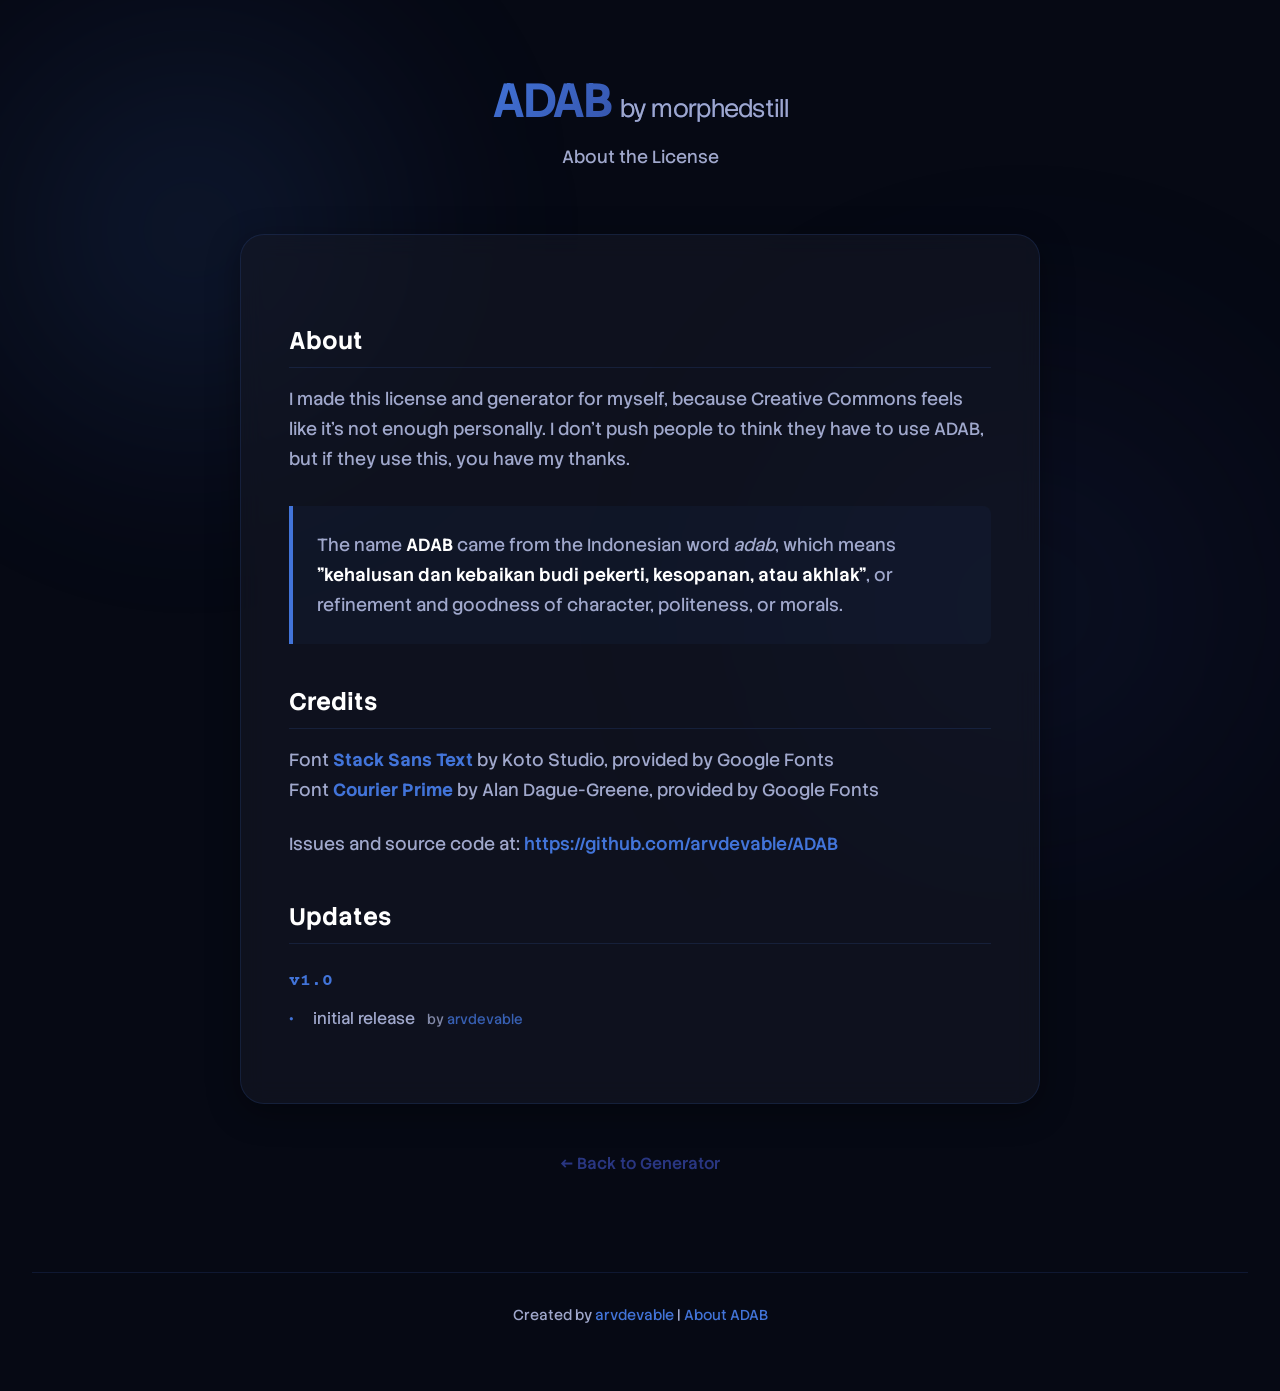
==== about.html @ 9bb56d34 "v1.0.0" ====
<!-- about.html -->
<!DOCTYPE html>
<html lang="en">
<head>
    <meta charset="UTF-8">
    <meta name="viewport" content="width=device-width, initial-scale=1.0">
    <title>About ADAB-v1.0</title>
    <meta name="description" content="About the ADAB license and generator.">
    <link rel="preconnect" href="https://fonts.googleapis.com">
    <link rel="preconnect" href="https://fonts.gstatic.com" crossorigin>
    <link href="https://fonts.googleapis.com/css2?family=Outfit:wght@300;400;500;600;700&family=JetBrains+Mono:wght@400;700&display=swap" rel="stylesheet">
    <link rel="stylesheet" href="styles.css">
    <style>
        .about-card {
            background: var(--bg-card);
            border: 1px solid var(--border-color);
            border-radius: var(--radius-lg);
            padding: 3rem;
            backdrop-filter: var(--blur-glass);
            box-shadow: var(--shadow-glass);
            max-width: 800px;
            margin: 0 auto;
        }

        .about-card p {
            font-size: 1.1rem;
            line-height: 1.7;
            color: var(--text-secondary);
            margin-bottom: 1.5rem;
        }

        .about-card p:last-of-type {
            margin-bottom: 0;
        }

        .about-card strong {
            color: var(--text-primary);
            font-weight: 600;
        }

        .about-card a {
            color: var(--accent-primary);
            text-decoration: none;
            font-weight: 500;
            transition: color 0.2s ease;
        }

        .about-card a:hover {
            color: #ffffff;
            text-decoration: underline;
        }
        
        .quote {
            border-left: 4px solid var(--accent-primary);
            padding-left: 1.5rem;
            margin: 2rem 0;
            background: rgba(66, 116, 217, 0.05);
            padding: 1.5rem;
            border-radius: 0 var(--radius-sm) var(--radius-sm) 0;
        }
        
        .back-link-container {
            text-align: center;
            margin-top: 3rem;
        }

        .back-link {
            display: inline-block;
            color: var(--accent-secondary);
            text-decoration: none;
            font-weight: 500;
            transition: color 0.2s ease;
        }
        
        .back-link:hover {
            color: var(--accent-primary);
        }

        /* Updates & Changelog Styles */
        .about-card h2 {
            font-size: 1.5rem;
            color: var(--text-primary);
            margin-top: 2.5rem;
            margin-bottom: 1rem;
            border-bottom: 1px solid var(--border-color);
            padding-bottom: 0.5rem;
        }

        .about-card h3 {
            font-size: 1.15rem;
            color: var(--accent-primary);
            margin-top: 1.5rem;
            margin-bottom: 0.75rem;
            font-family: var(--font-mono);
        }

        .about-card ul {
            list-style: none;
            padding-left: 0;
            margin-bottom: 1.5rem;
        }

        .about-card li {
            position: relative;
            padding-left: 1.5rem;
            color: var(--text-secondary);
            font-size: 1rem;
            margin-bottom: 0.5rem;
        }

        .about-card li::before {
            content: '•';
            position: absolute;
            left: 0;
            color: var(--accent-primary);
            font-weight: bold;
        }

        .feat-credit {
            font-size: 0.85rem;
            color: var(--text-secondary);
            opacity: 0.8;
            margin-left: 0.5rem;
        }

        .feat-credit a {
            color: var(--accent-primary);
            font-weight: normal;
        }
    </style>
</head>
<body>
    <div class="background-elements">
        <div class="blob blob-1"></div>
        <div class="blob blob-2"></div>
    </div>

    <div class="app-container">
        <header>
            <div class="logo">
                <span class="logo-text">ADAB<span class="version">by morphedstill</span></span>
            </div>
            <p class="subtitle">About the License</p>
        </header>

        <main>
            <div class="about-card">
                <h2>About</h2>
                <p>I made this license and generator for myself, because Creative Commons feels like it's not enough personally. I don't push people to think they have to use ADAB, but if they use this, you have my thanks.</p>
                
                <div class="quote">
                    <p>The name <strong>ADAB</strong> came from the Indonesian word <em>adab</em>, which means <strong>"kehalusan dan kebaikan budi pekerti, kesopanan, atau akhlak"</strong>, or refinement and goodness of character, politeness, or morals.</p>
                </div>
                
                <h2>Credits</h2>
                <p>Font <b style="color: var(--accent-primary);">Stack Sans Text</b> by Koto Studio, provided by Google Fonts<br>
                Font <b style="color: var(--accent-primary);">Courier Prime</b> by Alan Dague-Greene, provided by Google Fonts</p>
                
                <p>Issues and source code at: <a href="https://github.com/arvdevable/ADAB" target="_blank">https://github.com/arvdevable/ADAB</a></p>
                    <p></p>
                <h2>Updates</h2>

                <h3>v1.0</h3>
                <ul>
                    <li>initial release <span class="feat-credit">by <a href="https://github.com/arvdevable" target="_blank">arvdevable</a></span></li>
                </ul>
            </div>

            <!--
                <li>initial release <span class="feat-credit">by <a href="https://github.com/arvdevable" target="_blank">arvdevable</a> - Issue <a href="" target="_blank">00000</a></span></li>
            -->
            
            <div class="back-link-container">
                <a href="index.html" class="back-link">← Back to Generator</a>
            </div>
        </main>

        <footer class="site-footer">
            <p>Created by <a href="https://github.com/arvdevable/ADAB" target="_blank">arvdevable</a> | <a href="about.html">About ADAB</a></p>
        </footer>
    </div>
</body>
</html>
---- styles.css ----
/* styles.css */

@import url('https://fonts.googleapis.com/css2?family=Courier+Prime:ital,wght@0,400;0,700;1,400;1,700&family=Stack+Sans+Text:wght@200..700&display=swap');

:root {
    --bg-main: #060914;
    --bg-card: rgba(20, 24, 38, 0.6);
    --bg-card-hover: rgba(30, 36, 56, 0.7);
    --text-primary: #ffffff;
    --text-secondary: #a0a8cc;
    --accent-primary: #4274D9;
    --accent-secondary: #293681;
    --accent-gradient: linear-gradient(135deg, #4274D9 0%, #293681 100%);
    --error: #F62440;
    --success: #10b981;
    --border-color: rgba(66, 116, 217, 0.15);
    --border-highlight: rgba(255, 255, 255, 0.15);
    
    --radius-lg: 24px;
    --radius-md: 16px;
    --radius-sm: 8px;
    
    --shadow-glass: 0 8px 32px 0 rgba(0, 0, 0, 0.37);
    --blur-glass: blur(12px);
    
    --font-sans: 'Stack Sans Text', sans-serif;
    --font-mono: 'Courier Prime', monospace;
}

* {
    box-sizing: border-box;
    margin: 0;
    padding: 0;
}

body {
    background-color: var(--bg-main);
    color: var(--text-primary);
    font-family: var(--font-sans);
    line-height: 1.5;
    min-height: 100vh;
    overflow-x: hidden;
    position: relative;
}

/* Background Effects */
.background-elements {
    position: fixed;
    top: 0;
    left: 0;
    width: 100vw;
    height: 100vh;
    z-index: -1;
    overflow: hidden;
    pointer-events: none;
}

.blob {
    position: absolute;
    filter: blur(80px);
    opacity: 0.5;
    border-radius: 50%;
    animation: float 20s infinite alternate ease-in-out;
}

.blob-1 {
    top: -10%;
    left: -10%;
    width: 50vw;
    height: 50vw;
    background: radial-gradient(circle, rgba(66,116,217,0.3) 0%, rgba(6,9,20,0) 70%);
}

.blob-2 {
    bottom: -10%;
    right: -10%;
    width: 60vw;
    height: 60vw;
    background: radial-gradient(circle, rgba(41,54,129,0.3) 0%, rgba(6,9,20,0) 70%);
    animation-delay: -5s;
}

@keyframes float {
    0% { transform: translate(0, 0) scale(1); }
    100% { transform: translate(5%, 10%) scale(1.1); }
}

/* Layout */
.app-container {
    max-width: 1280px;
    margin: 0 auto;
    padding: 2rem;
    display: flex;
    flex-direction: column;
    gap: 2rem;
}

header {
    text-align: center;
    padding: 2rem 0;
}

.logo {
    display: inline-block;
}

.logo-text {
    font-size: 3rem;
    font-weight: 700;
    letter-spacing: -0.05em;
    background: var(--accent-gradient);
    -webkit-background-clip: text;
    -webkit-text-fill-color: transparent;
    display: flex;
    align-items: baseline;
    justify-content: center;
    gap: 0.5rem;
}

.version {
    font-size: 1.5rem;
    font-weight: 300;
    letter-spacing: -0.03em;
    -webkit-text-fill-color: var(--text-secondary);
}

.subtitle {
    color: var(--text-secondary);
    font-size: 1.1rem;
    margin-top: 0.5rem;
}

.builder-layout {
    display: grid;
    grid-template-columns: 1.5fr 1fr;
    gap: 2rem;
    align-items: start;
}

@media (max-width: 992px) {
    .builder-layout {
        grid-template-columns: 1fr;
    }
}

/* Options Panel */
.options-panel h2 {
    font-size: 1.5rem;
    font-weight: 600;
    margin-bottom: 0.5rem;
}

.panel-desc {
    color: var(--text-secondary);
    margin-bottom: 2rem;
}

.module-grid {
    display: grid;
    grid-template-columns: repeat(auto-fill, minmax(280px, 1fr));
    gap: 1.5rem;
}

.module-card {
    background: var(--bg-card);
    border: 1px solid var(--border-color);
    border-radius: var(--radius-md);
    padding: 1.5rem;
    backdrop-filter: var(--blur-glass);
    transition: all 0.3s ease;
    box-shadow: var(--shadow-glass);
}

.module-card:hover {
    border-color: var(--border-highlight);
    background: var(--bg-card-hover);
    transform: translateY(-2px);
}

.module-header {
    margin-bottom: 1rem;
}

.module-title {
    font-weight: 600;
    font-size: 1.1rem;
    display: flex;
    justify-content: space-between;
    align-items: center;
}

.module-badge {
    font-size: 0.75rem;
    padding: 0.2rem 0.5rem;
    border-radius: var(--radius-sm);
    background: rgba(255,255,255,0.1);
    color: var(--text-secondary);
}

.module-options {
    display: flex;
    flex-direction: column;
    gap: 0.5rem;
}

.option-label {
    display: flex;
    align-items: center;
    cursor: pointer;
    padding: 0.75rem 1rem;
    border-radius: var(--radius-sm);
    border: 1px solid rgba(255,255,255,0.05);
    background: rgba(0,0,0,0.2);
    transition: all 0.2s ease;
    position: relative;
    overflow: hidden;
}

.option-label:hover {
    background: rgba(255,255,255,0.05);
}

.option-label input {
    position: absolute;
    opacity: 0;
    cursor: pointer;
}

.custom-radio {
    width: 18px;
    height: 18px;
    border: 2px solid var(--text-secondary);
    border-radius: 50%;
    margin-right: 12px;
    display: flex;
    align-items: center;
    justify-content: center;
    transition: all 0.2s ease;
    flex-shrink: 0;
}

.custom-radio::after {
    content: '';
    width: 8px;
    height: 8px;
    background: var(--accent-primary);
    border-radius: 50%;
    transform: scale(0);
    transition: transform 0.2s ease;
}

.option-label input:checked ~ .custom-radio {
    border-color: var(--accent-primary);
}

.option-label input:checked ~ .custom-radio::after {
    transform: scale(1);
}

.option-label input:checked ~ .option-text {
    color: var(--text-primary);
    font-weight: 500;
}

.option-text {
    color: var(--text-secondary);
    font-size: 0.9rem;
    transition: color 0.2s ease;
    display: flex;
    flex-direction: column;
}

.option-code {
    font-family: var(--font-mono);
    font-size: 0.8rem;
    color: var(--accent-secondary);
    margin-bottom: 2px;
}

/* Preview Panel */
.sticky-container {
    position: sticky;
    top: 2rem;
    display: flex;
    flex-direction: column;
    gap: 1.5rem;
}

.result-card, .defaults-card {
    background: var(--bg-card);
    border: 1px solid var(--border-color);
    border-radius: var(--radius-lg);
    padding: 2rem;
    backdrop-filter: var(--blur-glass);
    box-shadow: var(--shadow-glass);
}

.result-card h2 {
    font-size: 1.25rem;
    margin-bottom: 1.5rem;
    font-weight: 500;
}

.license-string-container {
    background: rgba(0,0,0,0.3);
    border: 1px solid var(--border-highlight);
    border-radius: var(--radius-md);
    padding: 1.5rem;
    display: flex;
    justify-content: space-between;
    align-items: center;
    margin-bottom: 1.5rem;
    position: relative;
    overflow: hidden;
}

.license-string-container::before {
    content: '';
    position: absolute;
    top: 0;
    left: 0;
    width: 4px;
    height: 100%;
    background: var(--accent-gradient);
}

code#licenseOutput {
    font-family: var(--font-mono);
    font-size: 1.25rem;
    font-weight: 700;
    color: var(--text-primary);
    word-break: break-all;
    padding-right: 1rem;
}

.copy-btn {
    background: rgba(255,255,255,0.05);
    border: 1px solid rgba(255,255,255,0.1);
    color: var(--text-primary);
    width: 40px;
    height: 40px;
    border-radius: var(--radius-sm);
    display: flex;
    align-items: center;
    justify-content: center;
    cursor: pointer;
    transition: all 0.2s ease;
    flex-shrink: 0;
}

.copy-btn:hover {
    background: rgba(255,255,255,0.15);
    transform: scale(1.05);
}

.copy-btn:active {
    transform: scale(0.95);
}

.validation-status {
    display: flex;
    align-items: center;
    gap: 0.75rem;
    padding: 1rem;
    border-radius: var(--radius-sm);
    background: rgba(16, 185, 129, 0.1);
    border: 1px solid rgba(16, 185, 129, 0.2);
    margin-bottom: 1.5rem;
}

.validation-status.invalid {
    background: rgba(244, 63, 94, 0.1);
    border: 1px solid rgba(244, 63, 94, 0.2);
}

.status-indicator {
    width: 10px;
    height: 10px;
    border-radius: 50%;
    background: var(--success);
    box-shadow: 0 0 10px var(--success);
}

.validation-status.invalid .status-indicator {
    background: var(--error);
    box-shadow: 0 0 10px var(--error);
}

.status-text {
    font-weight: 500;
    font-size: 0.95rem;
}

.validation-status.invalid .status-text {
    color: var(--error);
}

.error-container {
    display: flex;
    flex-direction: column;
    gap: 0.5rem;
    margin-bottom: 1.5rem;
}

.error-item {
    color: #fca5a5;
    font-size: 0.85rem;
    display: flex;
    align-items: flex-start;
    gap: 0.5rem;
    background: rgba(244, 63, 94, 0.1);
    padding: 0.75rem;
    border-radius: var(--radius-sm);
    border-left: 3px solid var(--error);
}

.summary-container h3 {
    font-size: 1rem;
    color: var(--text-secondary);
    margin-bottom: 1rem;
    text-transform: uppercase;
    letter-spacing: 0.05em;
    font-weight: 600;
}

.summary-list {
    list-style: none;
    display: flex;
    flex-direction: column;
    gap: 0.75rem;
}

.summary-list li {
    display: flex;
    align-items: flex-start;
    gap: 0.75rem;
    font-size: 0.9rem;
    color: #e2e2e8;
}

.summary-list li::before {
    content: '=';
    color: var(--accent-secondary);
    font-weight: bold;
}

.defaults-card h3 {
    font-size: 1rem;
    margin-bottom: 0.5rem;
}

.defaults-card p {
    font-size: 0.85rem;
    color: var(--text-secondary);
    margin-bottom: 1rem;
}

.default-tags {
    display: flex;
    flex-wrap: wrap;
    gap: 0.5rem;
}

.tag {
    font-family: var(--font-mono);
    font-size: 0.75rem;
    background: rgba(255,255,255,0.05);
    border: 1px solid rgba(255,255,255,0.1);
    padding: 0.25rem 0.6rem;
    border-radius: 100px;
    color: var(--text-secondary);
}

/* Animations */
@keyframes fadeIn {
    from { opacity: 0; transform: translateY(10px); }
    to { opacity: 1; transform: translateY(0); }
}

.module-card {
    animation: fadeIn 0.4s ease forwards;
}

.module-card:nth-child(1) { animation-delay: 0.05s; }
.module-card:nth-child(2) { animation-delay: 0.1s; }
.module-card:nth-child(3) { animation-delay: 0.15s; }
.module-card:nth-child(4) { animation-delay: 0.2s; }
.module-card:nth-child(5) { animation-delay: 0.25s; }
.module-card:nth-child(6) { animation-delay: 0.3s; }
.module-card:nth-child(7) { animation-delay: 0.35s; }
.module-card:nth-child(8) { animation-delay: 0.4s; }
.module-card:nth-child(9) { animation-delay: 0.45s; }
.module-card:nth-child(10) { animation-delay: 0.5s; }

/* Custom scrollbar */
::-webkit-scrollbar {
    width: 8px;
}

::-webkit-scrollbar-track {
    background: var(--bg-main);
}

::-webkit-scrollbar-thumb {
    background: rgba(255,255,255,0.2);
    border-radius: 4px;
}

::-webkit-scrollbar-thumb:hover {
    background: rgba(255,255,255,0.3);
}

/* Footer styling */
.site-footer {
    text-align: center;
    padding: 2rem;
    margin-top: 4rem;
    border-top: 1px solid var(--border-color);
    color: var(--text-secondary);
    font-size: 0.9rem;
}

.site-footer a {
    color: var(--accent-primary);
    text-decoration: none;
    transition: color 0.2s ease;
}

.site-footer a:hover {
    color: #ffffff;
}

/* Form Inputs for Text Generation */
.generator-form {
    display: flex;
    flex-direction: column;
    gap: 1rem;
    margin-top: 1rem;
}

.form-group {
    display: flex;
    flex-direction: column;
    gap: 0.25rem;
}

.form-group label {
    font-size: 0.85rem;
    color: var(--text-secondary);
    font-weight: 500;
}

.form-control {
    background: rgba(0,0,0,0.2);
    border: 1px solid var(--border-color);
    border-radius: var(--radius-sm);
    padding: 0.75rem 1rem;
    color: var(--text-primary);
    font-family: var(--font-sans);
    transition: all 0.2s ease;
}

.form-control:focus {
    outline: none;
    border-color: var(--accent-primary);
    background: rgba(0,0,0,0.3);
}

.primary-btn {
    background: var(--accent-gradient);
    border: none;
    border-radius: var(--radius-sm);
    padding: 1rem;
    color: #fff;
    font-weight: 600;
    font-family: var(--font-sans);
    cursor: pointer;
    transition: all 0.2s ease;
    display: flex;
    align-items: center;
    justify-content: center;
    gap: 0.5rem;
    margin-top: 1rem;
}

.primary-btn:hover {
    transform: translateY(-2px);
    box-shadow: 0 4px 12px rgba(66, 116, 217, 0.4);
}

.primary-btn:active {
    transform: translateY(0);
}
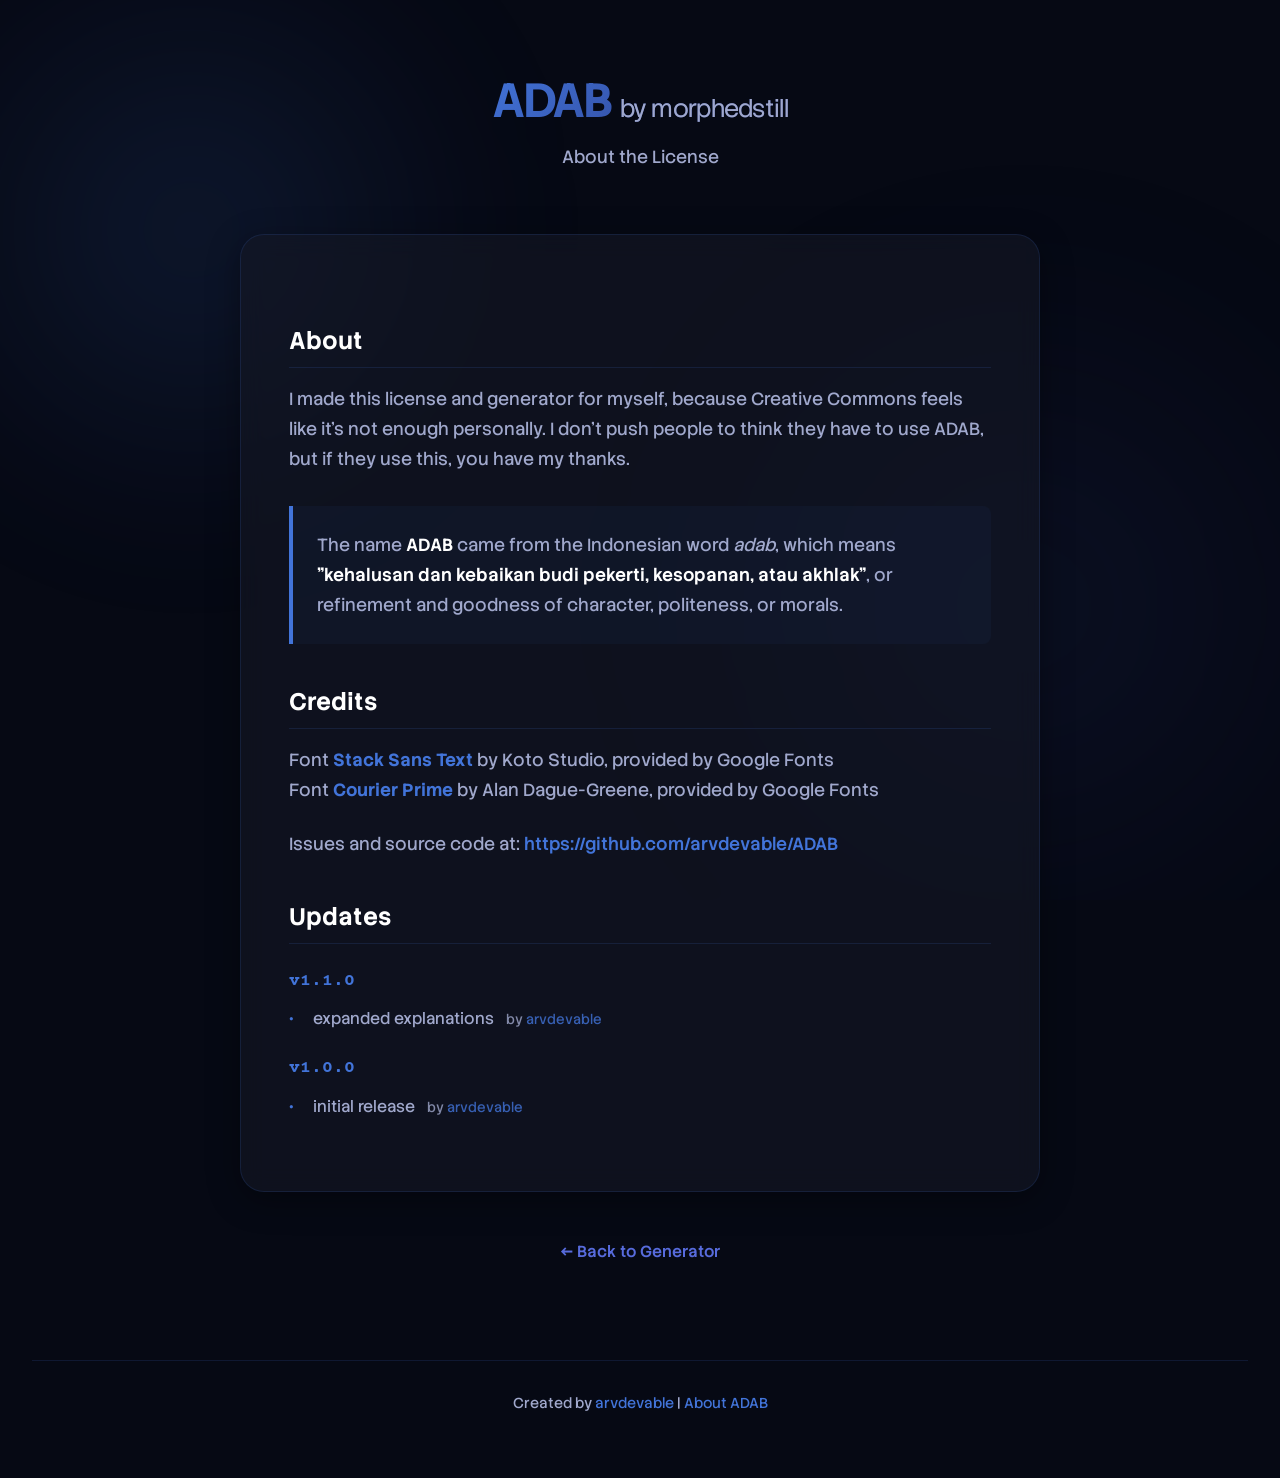
==== commit 8f014d78: "1.1.0" ====
--- a/about.html
+++ b/about.html
@@ -160,7 +160,12 @@
                     <p></p>
                 <h2>Updates</h2>
 
-                <h3>v1.0</h3>
+                <h3>v1.1.0</h3>
+                <ul>
+                    <li>expanded explanations <span class="feat-credit">by <a href="https://github.com/arvdevable" target="_blank">arvdevable</a></span></li>
+                </ul>
+
+                <h3>v1.0.0</h3>
                 <ul>
                     <li>initial release <span class="feat-credit">by <a href="https://github.com/arvdevable" target="_blank">arvdevable</a></span></li>
                 </ul>
--- a/styles.css
+++ b/styles.css
@@ -9,7 +9,7 @@
     --text-primary: #ffffff;
     --text-secondary: #a0a8cc;
     --accent-primary: #4274D9;
-    --accent-secondary: #293681;
+    --accent-secondary: #576bdc;
     --accent-gradient: linear-gradient(135deg, #4274D9 0%, #293681 100%);
     --error: #F62440;
     --success: #10b981;
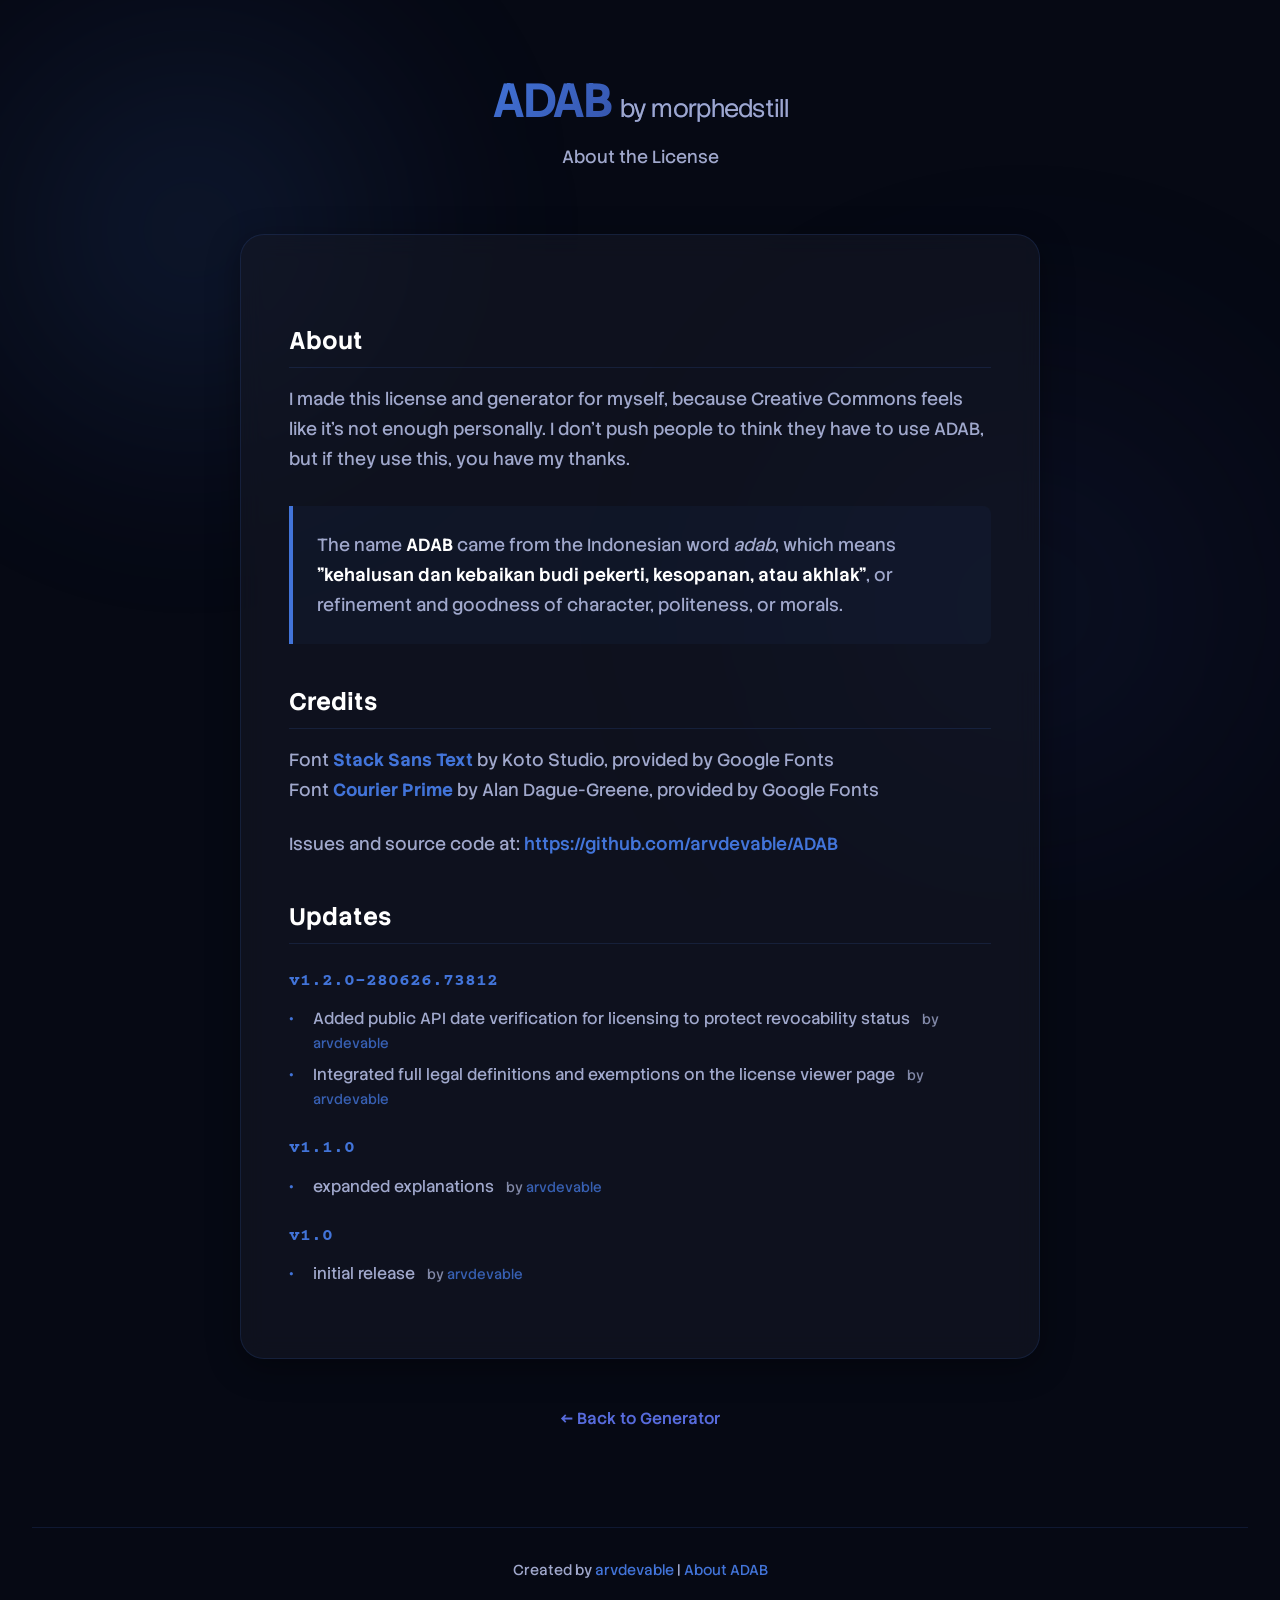
==== commit 356338f6: "Release v1.2.0-280626.73812: Integrate public API date validation and full license definitions" ====
--- a/about.html
+++ b/about.html
@@ -4,7 +4,7 @@
 <head>
     <meta charset="UTF-8">
     <meta name="viewport" content="width=device-width, initial-scale=1.0">
-    <title>About ADAB-v1.0</title>
+    <title>About ADAB-v1.2.0-280626.73812</title>
     <meta name="description" content="About the ADAB license and generator.">
     <link rel="preconnect" href="https://fonts.googleapis.com">
     <link rel="preconnect" href="https://fonts.gstatic.com" crossorigin>
@@ -160,12 +160,18 @@
                     <p></p>
                 <h2>Updates</h2>
 
+                <h3>v1.2.0-280626.73812</h3>
+                <ul>
+                    <li>Added public API date verification for licensing to protect revocability status <span class="feat-credit">by <a href="https://github.com/arvdevable" target="_blank">arvdevable</a></span></li>
+                    <li>Integrated full legal definitions and exemptions on the license viewer page <span class="feat-credit">by <a href="https://github.com/arvdevable" target="_blank">arvdevable</a></span></li>
+                </ul>
+
                 <h3>v1.1.0</h3>
                 <ul>
                     <li>expanded explanations <span class="feat-credit">by <a href="https://github.com/arvdevable" target="_blank">arvdevable</a></span></li>
                 </ul>
 
-                <h3>v1.0.0</h3>
+                <h3>v1.0</h3>
                 <ul>
                     <li>initial release <span class="feat-credit">by <a href="https://github.com/arvdevable" target="_blank">arvdevable</a></span></li>
                 </ul>
